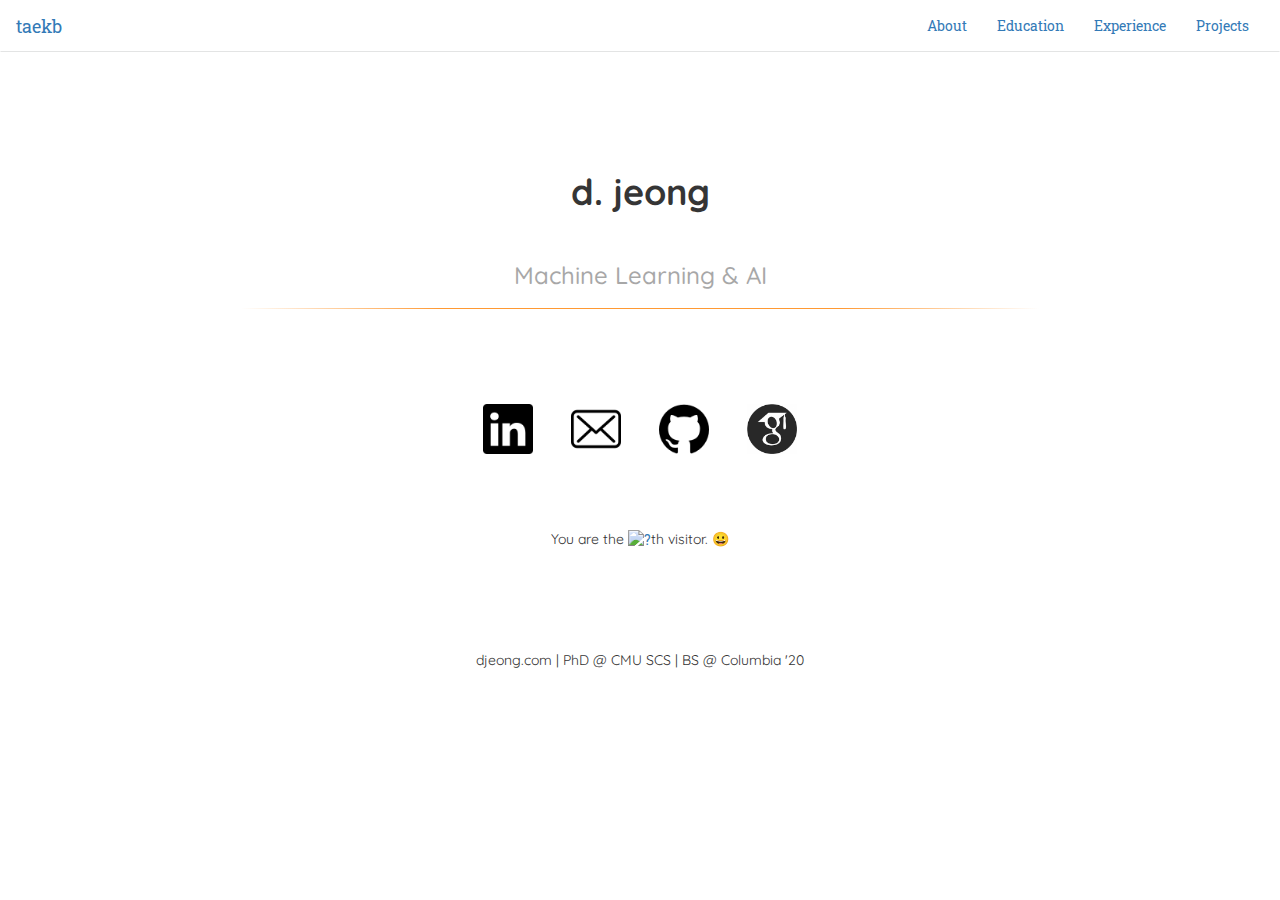
==== index.html @ 328ad343 "Update counter formatting" ====
<!DOCTYPE html>
<html lang="en">
	<head>
		<title>Daniel Jeong</title>
		<meta charset="UTF-8">
		<meta http-equiv="X-UA-Compatible" content="IE=edge">
		<meta name="viewport" content="width=device-width, initial-scale=1, user-scalable=no">
		<meta name="author" content="Daniel Jeong">
		<meta property="og:url" content="website">
		<link rel="stylesheet" type="text/css" href="https://maxcdn.bootstrapcdn.com/bootstrap/3.3.7/css/bootstrap.min.css">
		<link rel="stylesheet" type="text/css" href="/css/main.css">
		<link rel="icon" type="image/png" href="/images/favicon-brain.png"
		sizes="32x32">
		<style type="text/css">
			@import url('https://fonts.googleapis.com/css?family=Roboto+Slab');
			@import url('https://fonts.googleapis.com/css?family=Ubuntu');
			@import url('https://fonts.googleapis.com/css?family=Righteous|Ubuntu');
			@import url('https://fonts.googleapis.com/css2?family=Quicksand:wght@300&display=swap');
			@import url('https://fonts.googleapis.com/css2?family=Poiret+One&display=swap');
			#title hr {
				border: 0;
				height: 1px;
				background-image: linear-gradient(to right, #FFFFFF, #FF9933 25%, #FF9933 75%, #FFFFFF 100%);
			}
			.navbar {
				-webkit-border-radius: 0;
    			-moz-border-radius: 0;
    			border-radius: 0;
    			margin-bottom: 0;
    			border-bottom-color: #E3E4E4;
    			color: #4390E6;
			}
			.navbar-brand {
				font-family: 'Poiret One', cursive;
			}
			.navbar li {
				font-family: 'Quicksand', sans-serif;
			}
			.icon-bar {
				background: #000;
			}
			#title {
				/* background-color: #0E2F44;*/
				background-color: #FFF;
				color: #000;
				text-align: center;
				font-family: 'Quicksand', sans-serif;
				margin-top: 100px;
				/*justify-content: center;*/
			}
			#counter {
				text-align: center;
				font-family: 'Quicksand', sans-serif;
			}
			#footer {
				font-family: 'Quicksand', sans-serif;
			}
			/*
			#subtitle {
				width: max-content;
				align-content: center;
			}
			#subtitle h3 {
				overflow: hidden;
				width: max-content;
				border-right: .15em solid black;
				white-space: nowrap;
				margin: 0 auto;
				letter-spacing: .15em;
				animation:
					typing 2s steps(40, end),
					blink-caret .75s step-end infinite;
			}
			@keyframes typing {
				from { width: 0; }
				to { width: 100%; }
			}
			@keyframes blink-caret {
				from, to { border-color: transparent; }
				50% { border-color: black; }
			}
			*/
			#contact {
				/*background-color: #E3E4E4;*/
				-webkit-border-radius: 20px;
    			-moz-border-radius: 20px;
    			border-radius: 20px;
				padding-top: 75px;
				padding-bottom: 75px;
				text-align: center;
			}
			.contact_img {
				width: 50px;
				height: 50px;
				margin-right: 17px;
				margin-left: 17px;
			}
			#contact a:link {
				opacity: 1.0;
				filter: alpha(opacity=100);
			}
			#contact a:hover {
				opacity: 0.6;
				filter: alpha(opacity=60);
			}
		</style>
	</head>
	<body>
		<!-- Top Navigation Bar -->
		<nav class="navbar navbar-expand-lg navbar-light">
			<div class="container-fluid">
				<!-- Navigation Bar Header -->
				<div class="navbar-header">
					<button type="button" class="navbar-toggle" data-toggle="collapse" data-target="#navbar">
						<span class="icon-bar"></span>
						<span class="icon-bar"></span>
						<span class="icon-bar"></span>
					</button>
					<a class="navbar-brand" href="#">taekb</a>
				</div>
				<div class="collapse navbar-collapse" id="navbar">
					<ul class="nav navbar-nav navbar-right">
						<li><a href="/about">About</a></li>
						<li><a href="/education">Education</a></li>
						<li><a href="/experience">Experience</a></li>
						<li><a href="/projects">Projects</a></li>
					</ul>
				</div>
			</div>
		</nav>
		<!-- Title -->
		<div class="container" id="title">
			<h1 id="name"><strong>d. jeong</strong></h1>
			<br>
			<div class="d-inline-flex p-2" id="subtitle">
				<h3 id="subname">Machine Learning & AI</h3>
			</div>
			<hr>
		</div>
		<!-- Contact -->
		<div class="container" id="contact">
			<a href="https://www.linkedin.com/in/daniel-jeong-8064b311b/" target="_blank"><img class="contact_img" src="/images/linkedin-logo.png"></a>
			<a href="mailto:danielje@cs.cmu.edu"><img class="contact_img" src="/images/envelope.png"></a>
			<a href="https://github.com/taekb" target="_blank"><img class="contact_img" src="/images/github-logo.png"></a>
			<a href="#"><img class="contact_img" src="/images/gscholar.png"></a>
		</div>
		<!-- Counter -->
		<div class="container" id="counter">
			<p>You are the <a href="http://stuff.mit.edu/doc/counter-howto.html"><img src="http://stuff.mit.edu/cgi/counter/danielje" alt="?"></a>th visitor. &#128512;</p>
		<!-- Footer -->
		<footer class="page-footer font-small black pt-4" id="footer">
			<div class="container-fluid text-center text-md-left" style="margin-top: 100px">
				<p>djeong.com | PhD @ CMU SCS | BS @ Columbia '20</p>
			</div>
		</footer>
		<script src="https://ajax.googleapis.com/ajax/libs/jquery/3.2.1/jquery.min.js" type="text/javascript"></script>
		<script src="https://maxcdn.bootstrapcdn.com/bootstrap/3.3.7/js/bootstrap.min.js"></script>
		<script src="/js/main_beta.js" type="text/javascript"></script>
	</body>
</html>
---- css/main.css ----
@import url('https://fonts.googleapis.com/css?family=Roboto+Slab');
@import url('https://fonts.googleapis.com/css?family=Raleway:400i');
@import url('https://fonts.googleapis.com/css?family=Rubik:300');
@import url('https://fonts.googleapis.com/css?family=Sanchez');
@import url('https://fonts.googleapis.com/css?family=Exo:200');

/* Body */
body {
  margin: 0;
}

/* Remove Focus Outline */
*:focus {
  outline: none;
}

/* Navigation Bar */
.nav_bar {
  overflow: hidden;
  background-color: rgba(255,255,255,0.975);
  position: fixed;
  top: 0;
  left: 0;
  right: 0;
  width: 100%;
} 
.nav_home {
  margin-top: 0;
  margin-bottom: 0;
  margin-left: 10px;
  margin-right: 0;
  padding: 0;
  float: left;
  list-style-type: none;
}
.nav_list {
  margin-top: 0;
  margin-bottom: 0;
  margin-left: 0;
  margin-right: 10px;
  padding: 0;
  overflow: hidden;
  list-style-type: none;
}
.nav {
  float: right;
}

/* hr */
hr {
  border: 0;
  height: 1px;
  width: 70%;
}    
.about hr {
  background-image: linear-gradient(to right, #333333, #FF9933 25%, #FF9933 75%, #333333 100%);
}
.education hr {
  background-image: linear-gradient(to right, #0E2F44, #FF9933 25%, #FF9933 75%, #0E2F44 100%);
}
.experience hr {
  background-image: linear-gradient(to right, #F7F7F7, #FF9933 25%, #FF9933 75%, #F7F7F7 100%);
}
.projects hr {
  background-image: linear-gradient(to right, rgba(0,0,0,0), #FF9933 25%, #FF9933 75%, rgba(0,0,0,0) 100%);
}

/* Title */
.title_div {
  background-image: url(/images/ny_background.jpg);
  background-size: cover;
  background-size: 100% 100%;
  width: 100%;
  margin: 0;
}
.title {
  font-family: 'Sanchez', serif;
  font-size: 120px;
  color: #FFFFFF;
  text-align: center;
  text-shadow: 2px 2px #333333;
  padding-top: 300px;
  padding-bottom: 300px;
  margin: 0;
}

/* Link */
a, a:visited, a:link, a:active {
  text-decoration: none;
  font-family: 'Roboto Slab', serif;
}
a:visited {
  color: inherit;
}
.nonwhite {
  color: white;
}
.white {
  color: black;
}
li.nav a {
  display: block;
  color: #333333;
  text-align: center;
  padding-top: 13px;
  padding-bottom: 13px;
  padding-left: 9px;
  padding-right: 9px;
  text-decoration: none;
}
h2 a {
  font-size: 35px;
}

/* External Button */
.ext_btn {
  border-radius: 3%;
  border: solid;
  border-width: 1px;
  width: 240px;
  height: 60px;
}
img#linkedin {
  width: 240px;
  height: 60px;
  border-color: #0099CC;
}
img#github {
  width: 189px;
  height: 60px;
  border-color: #333333;
}

/* h2 */
h2 {
  font-family: 'Roboto Slab', serif;
  margin: 0;
  padding-top: 20px;
  padding-bottom: 20px;
}

/* Profile */
.profile_list {
  list-style-type: none;
  padding: 0;
  width: 50%;
}
.profile a {
  float: left;
}
.profile p {
  margin: 20px;
  display:inline-block;
  font-family: 'Roboto Slab', sans-serif;
  overflow: hidden;
}
.profile_img {
  width: 100px;
  height: 100px;
  border-radius: 50%;
  vertical-align: bottom;
}

/* About */
.about {
  background-color: #0E2F44;
  padding-top: 40px;
  padding-bottom: 100px;
  color: white;
}
.about_photo {
  width: 180px;
  height: 240px;
  display: inline-block;
  margin-left: 30px;
  margin-top: 30px;
}
#about_photo {
  width: 180px;
  height: 240px;
  vertical-align: bottom;
  border-radius: 50%;
}
.about_intro {
  display: inline-block;
  width: 80%;
  margin-left: 10px;
  margin-right: 10px;
}
.about_intro p {
  display: inline-block;
  text-align: center;
  margin: 0;
}
#about_intro {
  font-family: 'Raleway', sans-serif;
  font-size: 25px;
}
#about_intro_2 {
  font-family: 'Roboto Slab', sans-serif;
  font-size: 18px;
}

/* Education */
.education {
  background-color: #333333;
  padding-top: 40px;
  padding-bottom: 100px;
  color: white;
  font-family: 'Roboto Slab', sans-serif;
}
.course_list {
  padding: 0;
  width: 55%;
}
.course {
  text-align: left;
}

/* Experience */
.experience {
  background-color: white;
  padding-top: 40px;
  padding-bottom: 100px;
  color: black;
}

/* Projects */
.projects {
  background-image: url(/images/laptop-bg.jpg);
  background-size: 100% 100%;
  padding-top: 40px;
  padding-bottom: 100px;
  color: white;
}
.project_list {
  width: 50%;
  list-style-type: none;
  padding-left: 0px;
}
.project {
  margin-bottom: 40px;
  border-radius: 15%;
}
.project_title {
  font-size: 15px;
  color: black;
}
.project_img {
  display: inline-block;
  border-top-left-radius: 4%;
  border-top-right-radius: 4%;
  vertical-align: bottom;
  width: 100%;
  height: 250px;
  margin: 0;
}
.project_info {
  background-color: white;
  border-bottom-left-radius: 4%;
  border-bottom-right-radius: 4%;
  padding-top: 15px;
  padding-bottom: 20px;
  padding-left: 5px;
  padding-right: 5px;
  color: #333333;
  font-family: 'Exo', sans-serif;
}

/* Contact */
.contact {
  background-color: #0E2F44;
  padding-top: 40px;
}
.contact_img {
  width: 70px;
  height: 70px;
  margin-right: 17px;
  margin-left: 17px;
}

/* Footer */
.footer {
  font-family: 'Exo', sans-serif;
  text-align: left;
  margin: 0px;
  padding-top: 30px;
  padding-bottom: 30px;
  padding-left: 35px;
}
.footer p {
  color: white;
  margin: 0px;
}
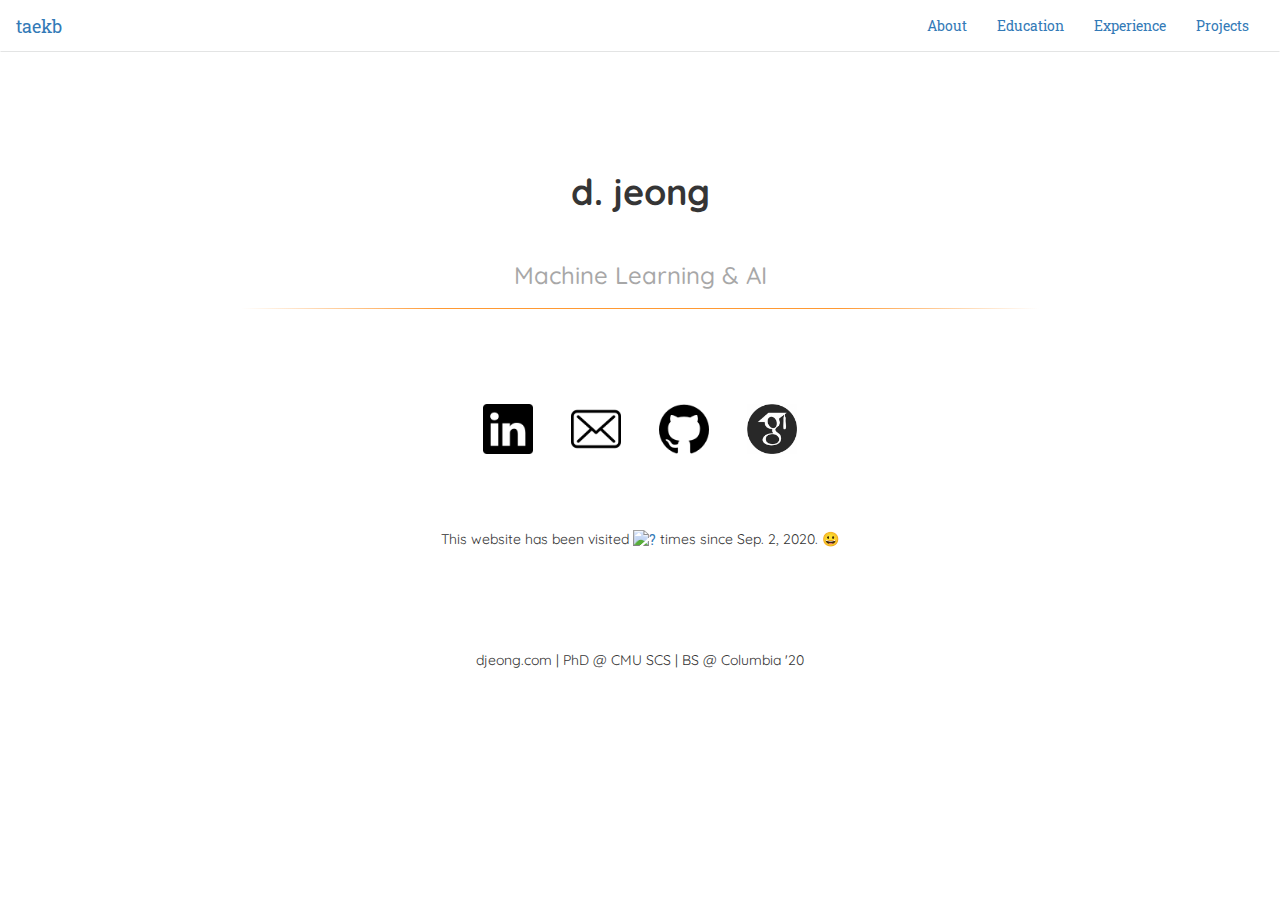
==== commit 792b1995: "Update counter text" ====
--- a/index.html
+++ b/index.html
@@ -146,7 +146,7 @@
 		</div>
 		<!-- Counter -->
 		<div class="container" id="counter">
-			<p>You are the <a href="http://stuff.mit.edu/doc/counter-howto.html"><img src="http://stuff.mit.edu/cgi/counter/danielje" alt="?"></a>th visitor. &#128512;</p>
+			<p>This website has been visited <a href="http://stuff.mit.edu/doc/counter-howto.html"><img src="http://stuff.mit.edu/cgi/counter/danielje" alt="?"></a> times since Sep. 2, 2020. &#128512;</p>
 		<!-- Footer -->
 		<footer class="page-footer font-small black pt-4" id="footer">
 			<div class="container-fluid text-center text-md-left" style="margin-top: 100px">
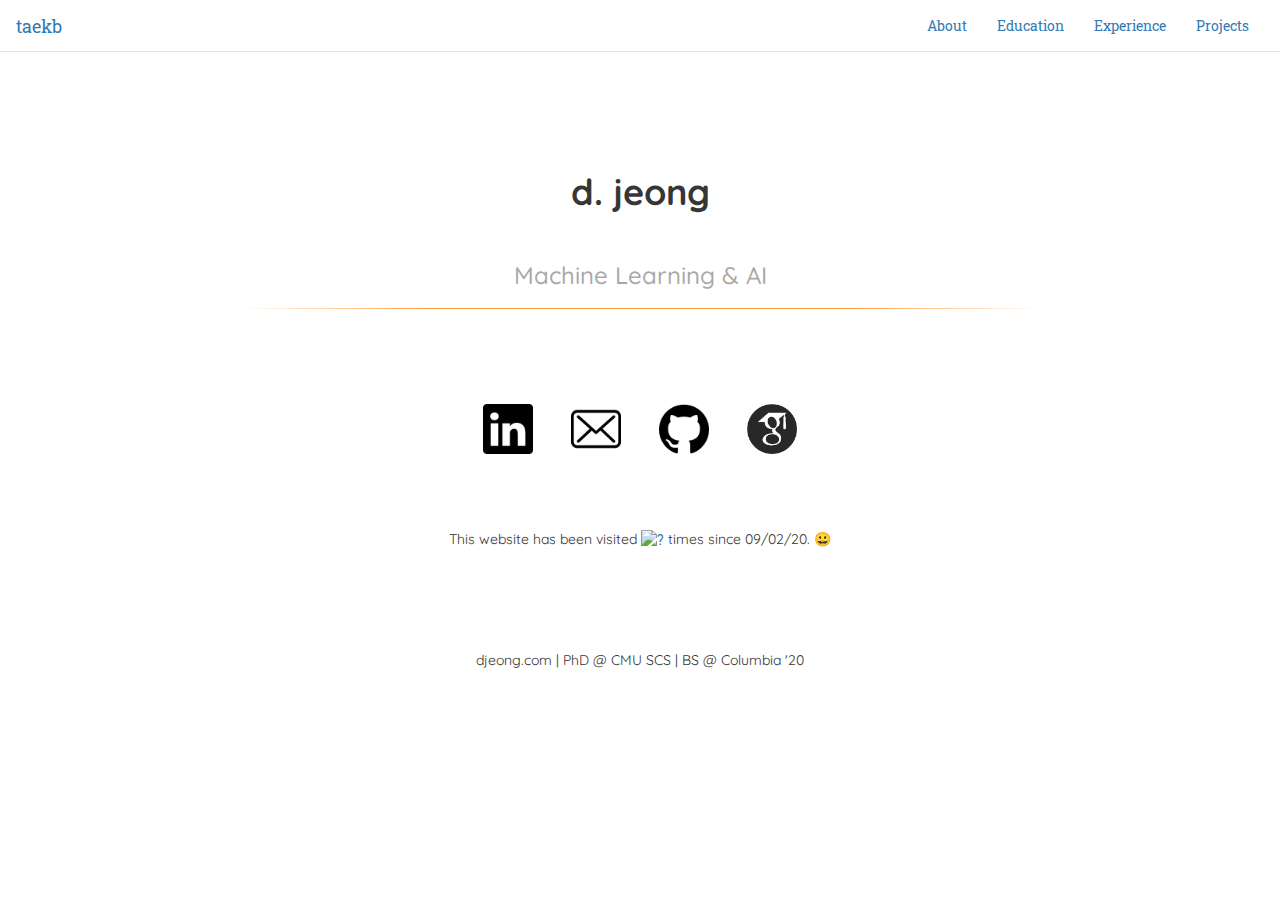
==== commit 86fe60b4: "Update home" ====
--- a/index.html
+++ b/index.html
@@ -146,7 +146,7 @@
 		</div>
 		<!-- Counter -->
 		<div class="container" id="counter">
-			<p>This website has been visited <a href="http://stuff.mit.edu/doc/counter-howto.html"><img src="http://stuff.mit.edu/cgi/counter/danielje" alt="?"></a> times since Sep. 2, 2020. &#128512;</p>
+			<p>This website has been visited <a href="http://stuff.mit.edu/doc/counter-howto.html"><img src="http://stuff.mit.edu/cgi/counter/danielje" alt="?"></a> times since 09/02/20. &#128512;</p>
 		<!-- Footer -->
 		<footer class="page-footer font-small black pt-4" id="footer">
 			<div class="container-fluid text-center text-md-left" style="margin-top: 100px">
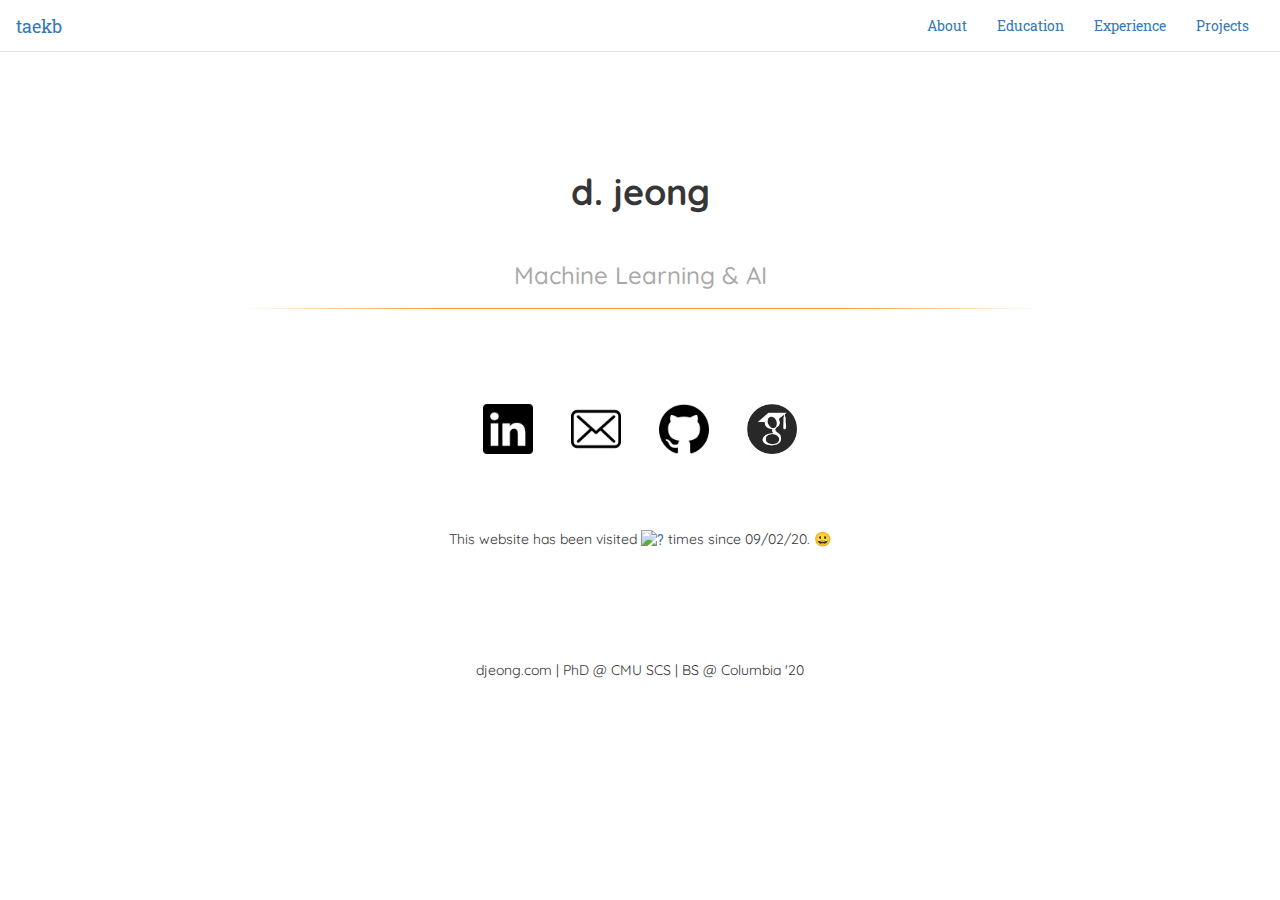
==== commit 6f3412da: "Fix formatting" ====
--- a/index.html
+++ b/index.html
@@ -147,6 +147,7 @@
 		<!-- Counter -->
 		<div class="container" id="counter">
 			<p>This website has been visited <a href="http://stuff.mit.edu/doc/counter-howto.html"><img src="http://stuff.mit.edu/cgi/counter/danielje" alt="?"></a> times since 09/02/20. &#128512;</p>
+		</div>
 		<!-- Footer -->
 		<footer class="page-footer font-small black pt-4" id="footer">
 			<div class="container-fluid text-center text-md-left" style="margin-top: 100px">
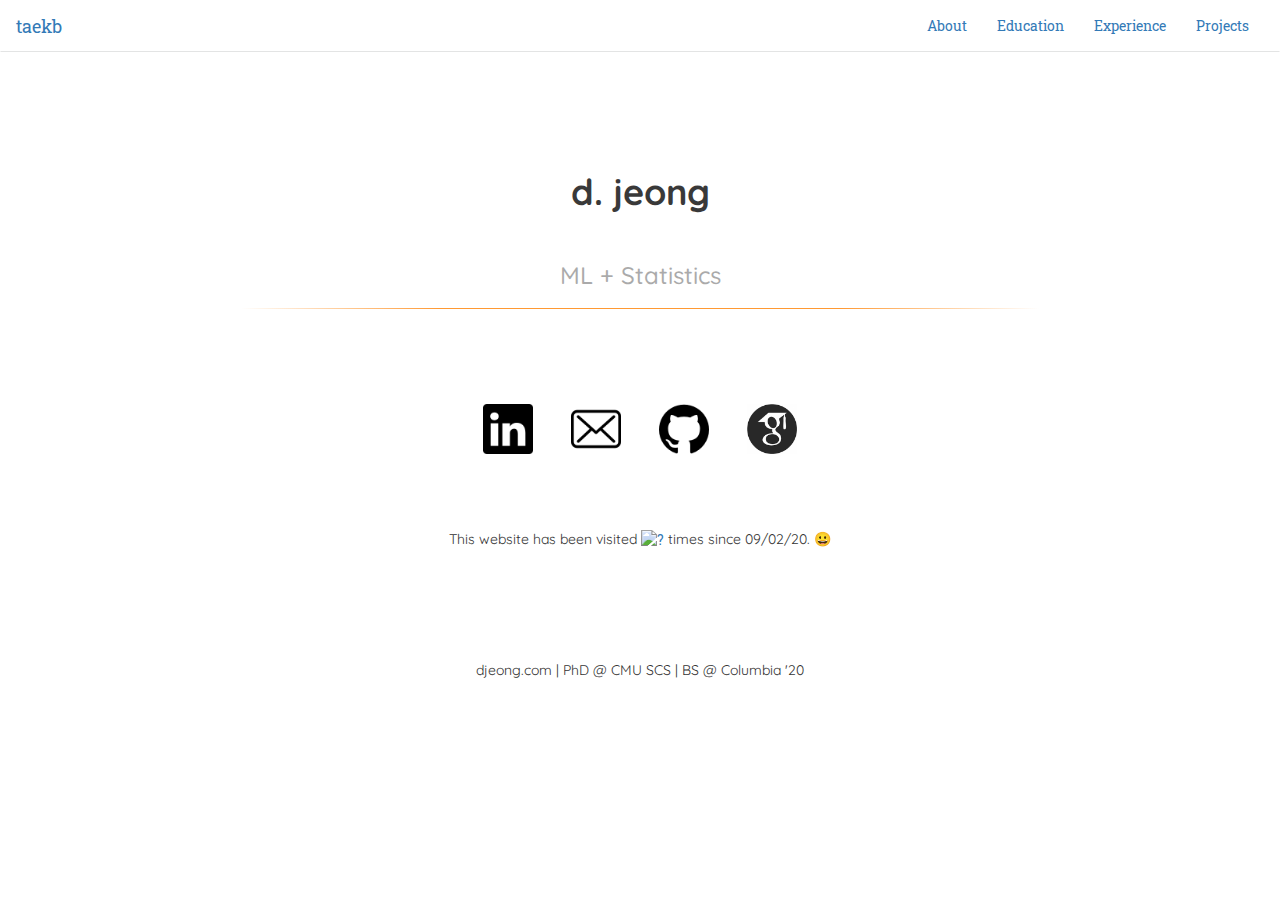
==== commit 23359692: "Update main page" ====
--- a/index.html
+++ b/index.html
@@ -133,7 +133,7 @@
 			<h1 id="name"><strong>d. jeong</strong></h1>
 			<br>
 			<div class="d-inline-flex p-2" id="subtitle">
-				<h3 id="subname">Machine Learning & AI</h3>
+				<h3 id="subname">ML + Statistics</h3>
 			</div>
 			<hr>
 		</div>
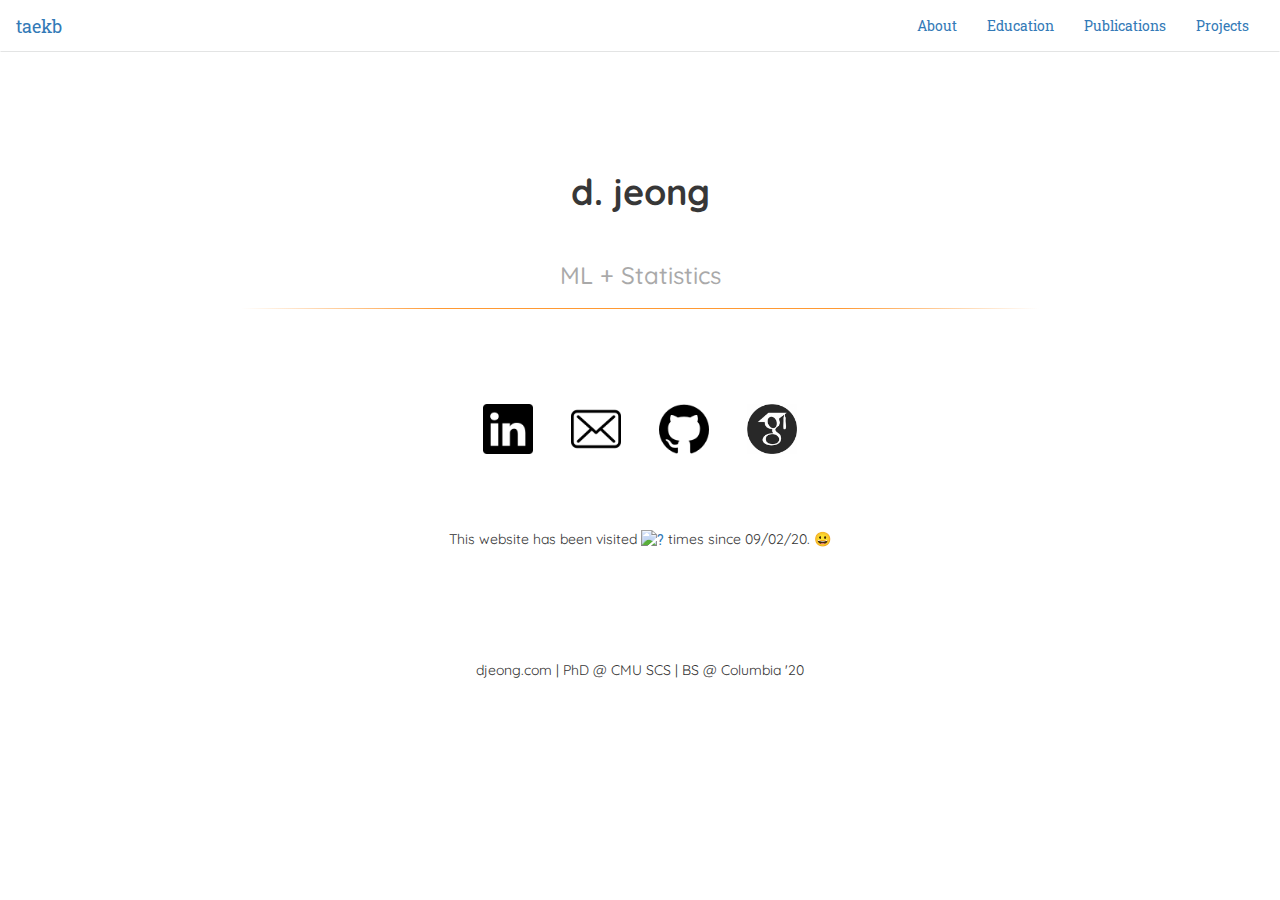
==== commit 86c67ba4: "Update main page" ====
--- a/index.html
+++ b/index.html
@@ -122,7 +122,7 @@
 					<ul class="nav navbar-nav navbar-right">
 						<li><a href="/about">About</a></li>
 						<li><a href="/education">Education</a></li>
-						<li><a href="/experience">Experience</a></li>
+						<li><a href="/publications">Publications</a></li>
 						<li><a href="/projects">Projects</a></li>
 					</ul>
 				</div>
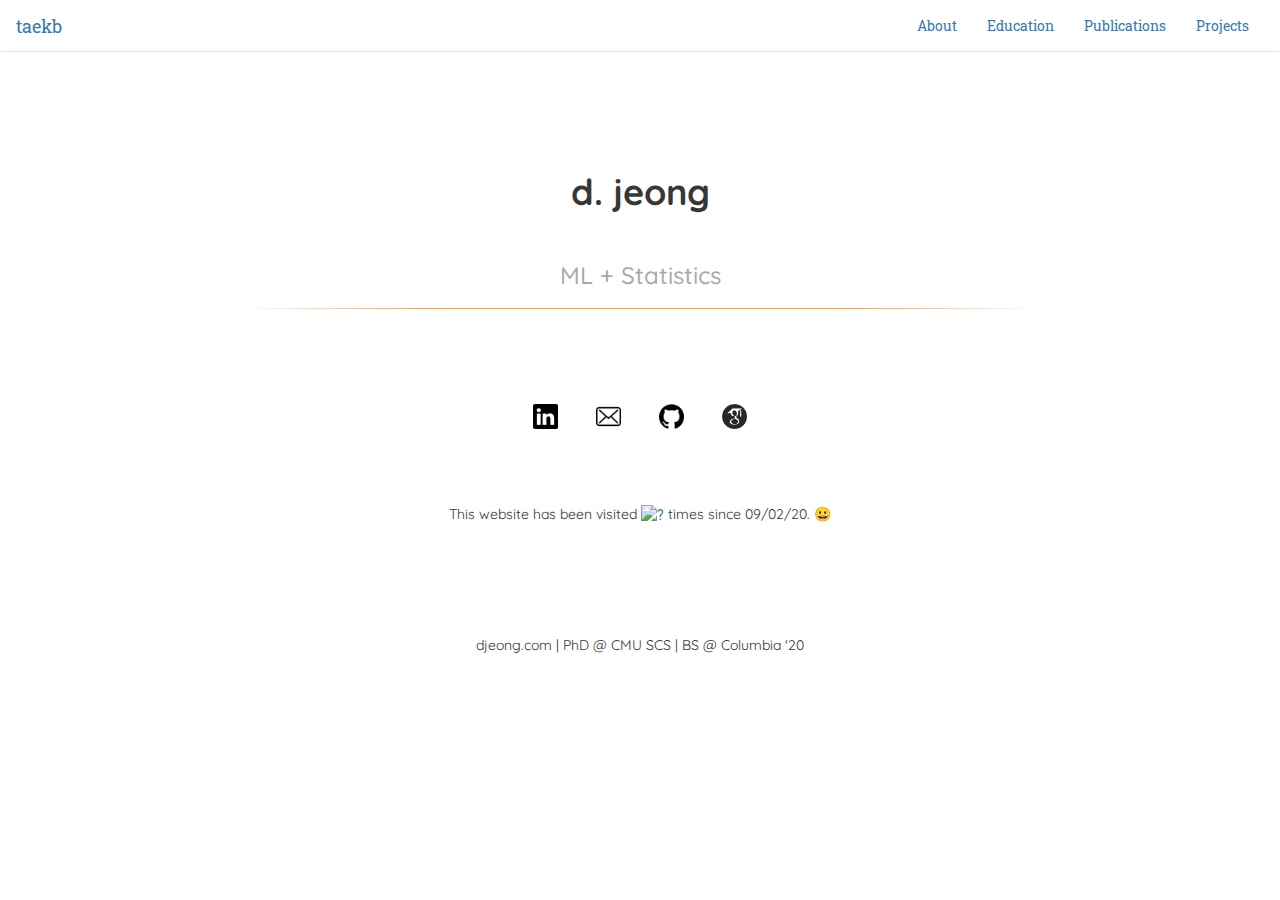
==== commit e37023ce: "Update icon size" ====
--- a/index.html
+++ b/index.html
@@ -90,8 +90,8 @@
 				text-align: center;
 			}
 			.contact_img {
-				width: 50px;
-				height: 50px;
+				width: 25px;
+				height: 25px;
 				margin-right: 17px;
 				margin-left: 17px;
 			}
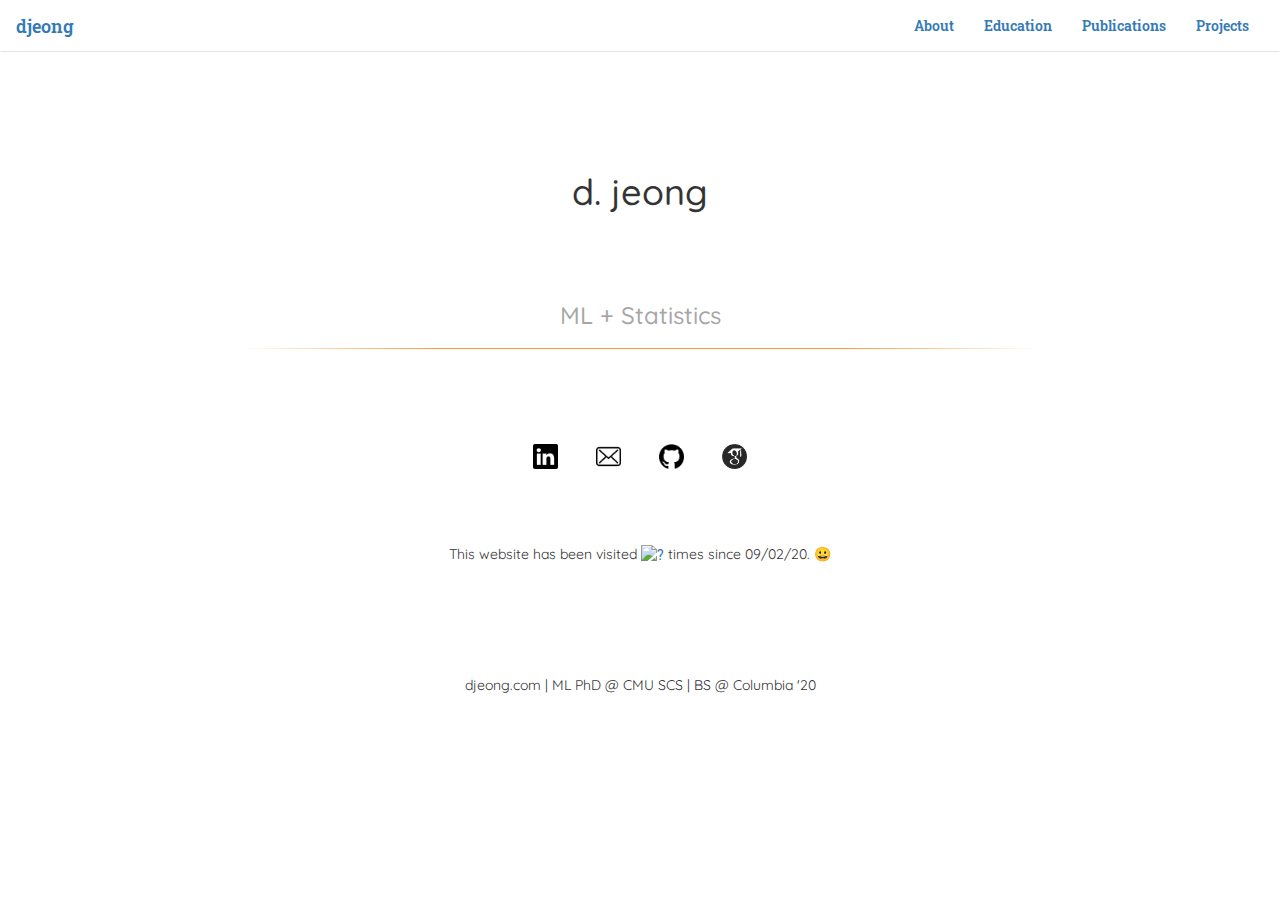
==== commit 0fbd0163: "Update website" ====
--- a/index.html
+++ b/index.html
@@ -15,7 +15,7 @@
 			@import url('https://fonts.googleapis.com/css?family=Roboto+Slab');
 			@import url('https://fonts.googleapis.com/css?family=Ubuntu');
 			@import url('https://fonts.googleapis.com/css?family=Righteous|Ubuntu');
-			@import url('https://fonts.googleapis.com/css2?family=Quicksand:wght@300&display=swap');
+			@import url('https://fonts.googleapis.com/css2?family=Quicksand:wght@300;400;500;600;700&display=swap');
 			@import url('https://fonts.googleapis.com/css2?family=Poiret+One&display=swap');
 			#title hr {
 				border: 0;
@@ -31,10 +31,12 @@
     			color: #4390E6;
 			}
 			.navbar-brand {
-				font-family: 'Poiret One', cursive;
+				font-family: 'Quicksand', cursive;
+				font-weight: 600;
 			}
 			.navbar li {
 				font-family: 'Quicksand', sans-serif;
+				font-weight: 600;
 			}
 			.icon-bar {
 				background: #000;
@@ -116,7 +118,7 @@
 						<span class="icon-bar"></span>
 						<span class="icon-bar"></span>
 					</button>
-					<a class="navbar-brand" href="#">taekb</a>
+					<a class="navbar-brand" href="#">djeong</a>
 				</div>
 				<div class="collapse navbar-collapse" id="navbar">
 					<ul class="nav navbar-nav navbar-right">
@@ -129,8 +131,10 @@
 			</div>
 		</nav>
 		<!-- Title -->
-		<div class="container" id="title">
-			<h1 id="name"><strong>d. jeong</strong></h1>
+		<div class="container" id="title" style="font-family: 'Quicksand', sans-serif; font-weight: 600;">
+			<h1 id="name">d. jeong</h1>
+			<br>
+			<br>
 			<br>
 			<div class="d-inline-flex p-2" id="subtitle">
 				<h3 id="subname">ML + Statistics</h3>
@@ -151,7 +155,7 @@
 		<!-- Footer -->
 		<footer class="page-footer font-small black pt-4" id="footer">
 			<div class="container-fluid text-center text-md-left" style="margin-top: 100px">
-				<p>djeong.com | PhD @ CMU SCS | BS @ Columbia '20</p>
+				<p>djeong.com | ML PhD @ CMU SCS | BS @ Columbia '20</p>
 			</div>
 		</footer>
 		<script src="https://ajax.googleapis.com/ajax/libs/jquery/3.2.1/jquery.min.js" type="text/javascript"></script>
